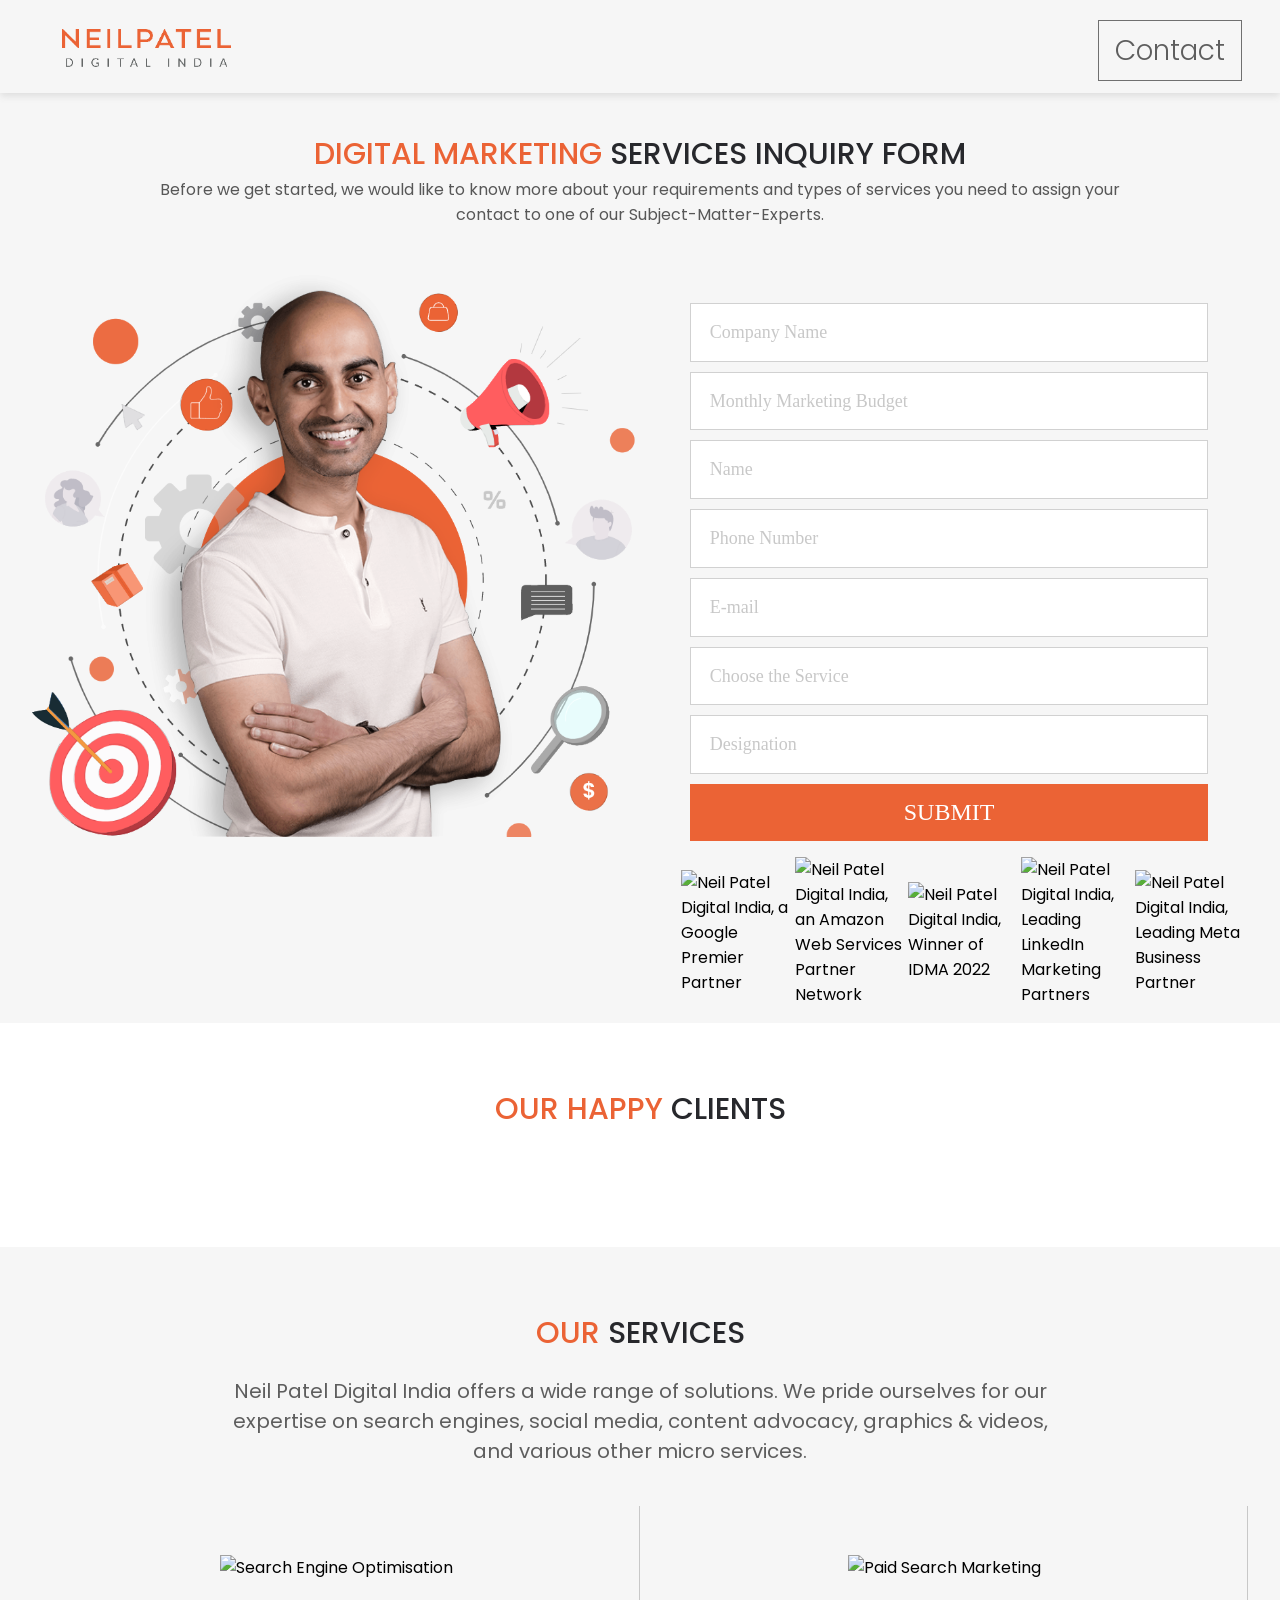
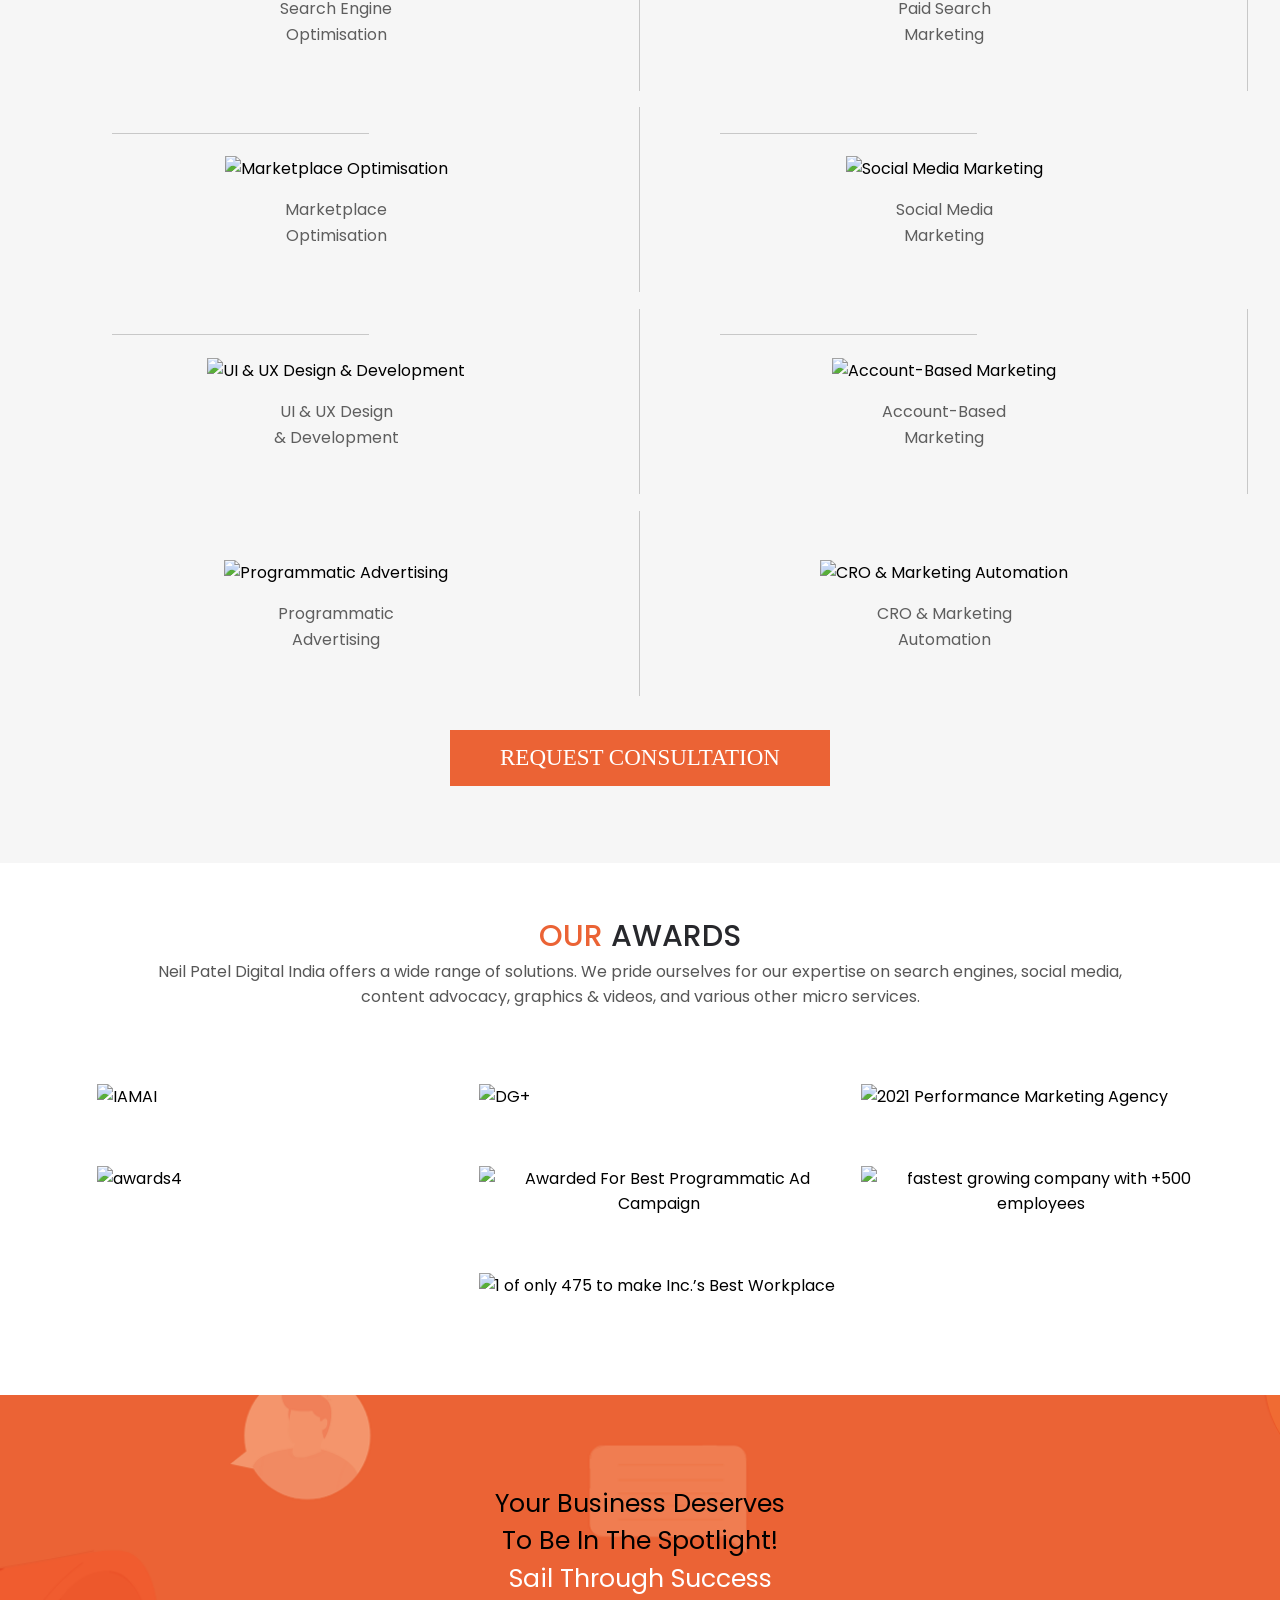
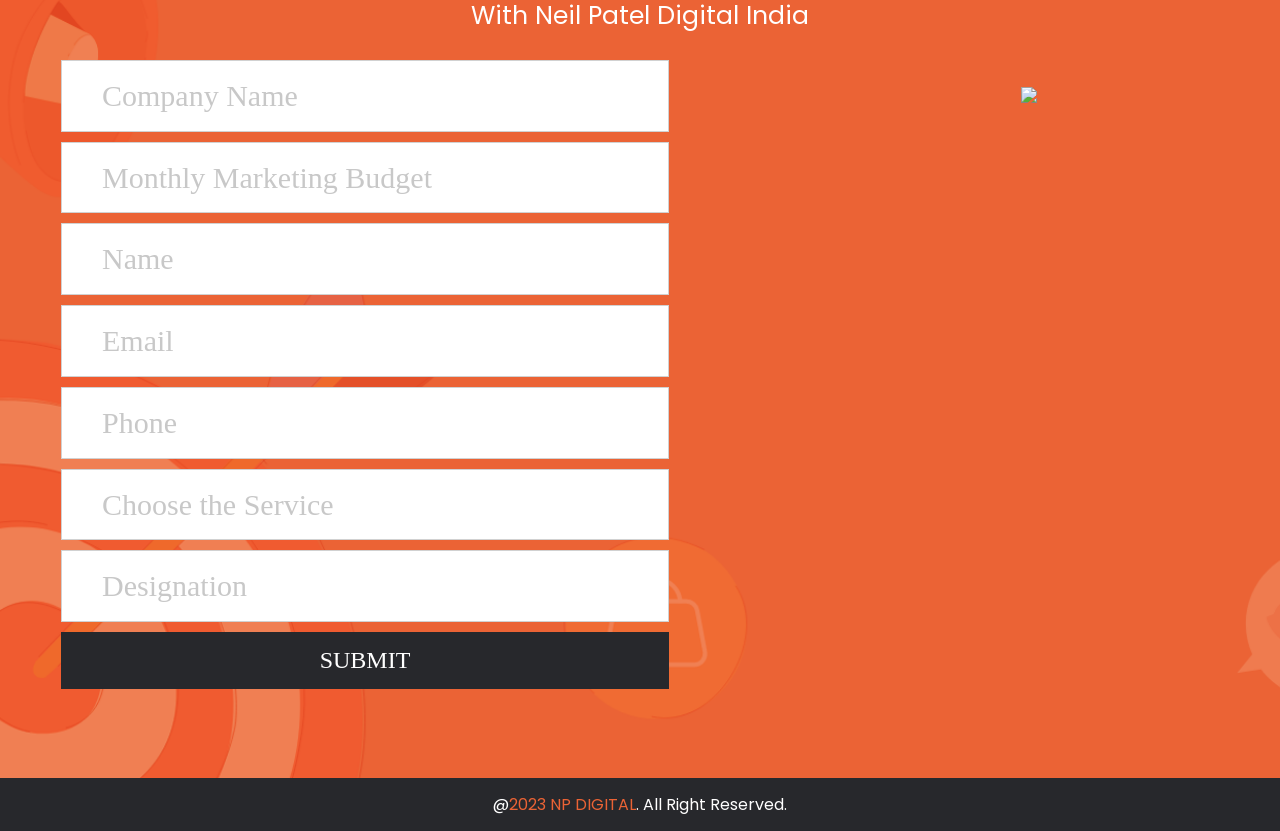
==== Index_1.html @ 19634514 "initial commit" ====
<!DOCTYPE html>
<html lang="en">

<head>
  <meta charset="UTF-8">
  <meta http-equiv="X-UA-Compatible" content="IE=edge">
  <meta name="viewport" content="width=device-width, initial-scale=1">
  <title>My Website</title>
  <link rel="preconnect" href="https://fonts.googleapis.com">
  <link rel="preconnect" href="https://fonts.gstatic.com" crossorigin>
  <link href="https://fonts.googleapis.com/css2?family=Poppins:wght@300;400;500&display=swap" rel="stylesheet">
  <link href="https://cdn.jsdelivr.net/gh/repalash/gilroy-free-webfont@fonts/Gilroy-Light.css" rel="stylesheet">
  <link rel="stylesheet" href="Style1.css">

</head>

<body>
  <main>
    <section class="header">
      <div class="sec_container">
        <div class="head-container">
          <div class="logo">
            <img src="Logo.jpg" alt="logo">
          </div>
          <div class="contact"><a href="#banner-1">Contact</a></div>
        </div>
      </div>
    </section>
    <section class="content">
      <div class="head">
        <h2 class="clients"><span style="color:#EB6335">DIGITAL MARKETING <span style="color:#27282C">SERVICES INQUIRY FORM</span></span></h2>
        <div class="smallcontent">
          <p id="form_fill" class="description">Before we get started, we would like to know more about your
            requirements and types of
            services you need to assign your contact to one of our Subject-Matter-Experts.</p>
        </div>
      </div>
    </section>

    <section class="form-sec">
      <div class="form-container">
        <div class="container">
          <div class="form-image-container">
            <img src="guy.png" class="guy" />
          </div>
          <div class="form-elements">
            <form id="banner-1" class="banner">
              <div class="form-input"><input id="company_name" class="company" type="text" placeholder="Company Name" />
              </div>
              <div class="form-input">
                <select class="placeholder" placeholder="Monthly Marketing Budget">
                  <option value="" selected="">Monthly Marketing Budget</option>
                  <option>Less Than Rs 2L</option>
                  <option>Rs 2L to Rs 5L</option>
                  <option>Rs 5L to Rs 25L</option>
                  <option> More than 25L</option>
                  <option>I am looking for Organic Services</option>
                </select>
              </div>
              <div class="form-input"><input id="name" type="text" placeholder="Name" /></div>
              <div class="form-input"><input id="number" type="text" placeholder="Phone Number" /></div>
              <div class="form-input"><input id="email" type="text" placeholder="E-mail" /></div>
              <div class="form-input"><select class="placeholder" placeholder="Choose the Service">
                  <option value="" selected="">Choose the Service</option>
                  <option> SEO &amp; Content </option>
                  <option>Paid Search </option>
                  <option>Marketplace Management</option>
                  <option>Social Media/Influencer Marketing</option>
                  <option>Account-Based Marketing </option>
                  <option> Programmatic Ads </option>
                  <option> CRO &amp; Marketing Automation</option>
                  <option>Website Design &amp; Development</option>
                  <option>Creatives &amp; Videos</option>
                  <option>Hyperlocal Marketing</option>
                  <option>  tal Marketing Services</option>
                </select>
              </div>
              <div class="form-input"><input id="designation" type="text" placeholder="Designation" /></div>
              <div class="submit"><input id="submit" type="submit" class="formsubmit"></div>
            </form>
            <div class="market-logo">
              <ul>
                <li>
                  <img src="https://in.npdigital.com/inquiry-form/images/MBTPARTNER.png"
                    alt="Neil Patel Digital India, a Google Premier Partner">
                </li>
                <li>
                  <img src="https://in.npdigital.com/inquiry-form/images/amazon.png"
                    alt=" Neil Patel Digital India, an Amazon Web Services Partner Network">
                </li>
                <li>
                  <img src="https://in.npdigital.com/inquiry-form/images/IDMA.png"
                    alt="Neil Patel Digital India, Winner of IDMA 2022">
                </li>
                <li>
                  <img
                    src="https://in.npdigital.com/inquiry-form/images/Marketing-Partners-logo-H-v03.04-600dpi.png.original-1024x341.png"
                    alt="Neil Patel Digital India, Leading LinkedIn Marketing Partners">
                </li>
                <li>
                  <img src="https://in.npdigital.com/inquiry-form/images/MBP_Badge_-_Light_backgrounds_1x.png"
                    alt="Neil Patel Digital India, Leading Meta Business Partner">
                </li>
              </ul>
            </div>
          </div>
        </div>
      </div>
      </div>
    </section>
    <section class="logo_slide">
      <div class="container_slide">
        <div class="slide_head">
          <h2 class="clients">
            <span style="color:#EB6335">OUR HAPPY</span>
            <span style="color:#27282C;">CLIENTS</span>
          </h2>
        </div>
        <div class="slider">

        </div>

      </div>
    </section>
    <section class="service">
      <div class="client">
        <div class="service_b">
          <h2 class="clients">
            <span style="color:#EB6335">OUR</span>
            <span style="color:#27282C;">SERVICES</span>
          </h2>
          <p class="service_para">
            Neil Patel Digital India offers a wide range of solutions. We pride ourselves for our expertise on search
            engines, social media, content advocacy, graphics &amp; videos, and various other micro services.
          </p>

          <div class="icon_grid">
            <div class="list_grid">
              <div class="icon_image">
                <img src="https://in.npdigital.com/inquiry-form/images/Website-Icons-02.png"
                  alt="Search Engine Optimisation">
              </div>
              <div class="icon_content">
                <p class="icon_ser">
                  Search Engine
                  <br>
                  Optimisation
                </p>
                <div class="line_show"></div>
                <div class="line_show_left"></div>
              </div>
            </div>


            <div class="list_grid">
              <div class="icon_image">
                <img src="https://in.npdigital.com/inquiry-form/images/Paid-Media.png" alt="Paid Search Marketing">
              </div>
              <div class="icon_content">
                <p class="icon_ser">
                  Paid Search
                  <br>
                  Marketing
                </p>
                <div class="line_show"></div>
                <div class="line_show_left"></div>
              </div>
            </div>

            <div class="list_grid">
              <div class="icon_image">
                <img src="https://in.npdigital.com/inquiry-form/images/Marketplace.png" alt="Marketplace Optimisation">
              </div>
              <div class="icon_content">
                <p class="icon_ser">
                  Marketplace
                  <br>
                  Optimisation
                </p>
                <div class="line_show"></div>
                <div class="line_show_left"></div>
              </div>
            </div>

            <div class="list_grid_last">
              <div class="icon_image">
                <img src="https://in.npdigital.com/inquiry-form/images/Social-Media.png" alt="Social Media Marketing">
              </div>
              <div class="icon_content">
                <p class="icon_ser">
                  Social Media
                  <br>
                  Marketing
                </p>
                <div class="line_show"></div>
                <div class="line_show_left"></div>
              </div>
            </div>

            <div class="list_grid_last_down">
              <div class="icon_image">
                <img src="https://in.npdigital.com/inquiry-form/images/ux.png"
                  alt="UI &amp; UX Design &amp; Development">
              </div>
              <div class="icon_content">
                <p class="icon_ser">
                  UI &amp; UX Design <br> &amp; Development
                </p>
                <div class="line_show"></div>

              </div>
            </div>

            <div class="list_grid_last_down">
              <div class="icon_image">
                <img src="https://in.npdigital.com/inquiry-form/images/target.png" alt="Account-Based Marketing">
              </div>
              <div class="icon_content">
                <p class="icon_ser">
                  Account-Based
                  <br>
                  Marketing
                </p>
                <div class="line_show"></div>

              </div>
            </div>

            <div class="list_grid_last_down">
              <div class="icon_image">
                <img src="https://in.npdigital.com/inquiry-form/images/marketing-automation.png"
                  alt="Programmatic Advertising">
              </div>
              <div class="icon_content">
                <p class="icon_ser">
                  Programmatic
                  <br>
                  Advertising
                </p>
                <div class="line_show"></div>

              </div>
            </div>

            <div class="list_grid_last_down">
              <div class="icon_image">
                <img src="https://in.npdigital.com/inquiry-form/images/5390532.png"
                  alt="CRO &amp; Marketing Automation">
              </div>
              <div class="icon_content">
                <p class="icon_ser">
                  CRO &amp; Marketing
                  <br>
                  Automation
                </p>
                <div class="line_show_down"></div>
              </div>
            </div>
          </div>
          <div class="service_consultation">
            <a href="#form_fill">REQUEST CONSULTATION</a>
          </div>

        </div>
      </div>
    </section>
    <section class="service_award">
      <div class="row">
        <div class="row_container">
          <div class="inner_award">
            <h2 class="clients">
              <span style="color:#EB6335">OUR <span style="color:#27282C">AWARDS</span></span>
            </h2>

            <div class="small_content_award">
              <p>
                Neil Patel Digital India offers a wide range of solutions. We pride ourselves for our expertise on
                search engines, social media, content advocacy, graphics &amp; videos, and various other micro services.
              </p>
            </div>
            <div class="small_content_award1" style="text-align: center;"></div>
            <div class="award_grid">
              <div class="small_grid">

                <div class="grid_list">
                  <div class="grid_icon">
                    <img src="https://in.npdigital.com/digital-marketing-services/assets/aw1.png" class="try"
                      alt=" IAMAI">
                    <figcaption>
                      <div class="grid_content">
                        <p>Best search marketing campaign by IAMAI for the year 2022</p>
                      </div>
                    </figcaption>
                  </div>
                </div>

                <div class="grid_list">
                  <div class="grid_icon">
                    <img src="https://in.npdigital.com/digital-marketing-services/assets/aw2.png" class="try"
                      alt=" DG+">
                    <figcaption>
                      <div class="grid_content">
                        <p>Use of search marketing/paid search by DG+ Awards for the year 2022</p>
                      </div>
                    </figcaption>
                  </div>
                </div>

                <div class="grid_list">
                  <div class="grid_icon">
                    <img src="https://in.npdigital.com/digital-marketing-services/assets/aw3.png" class="try"
                      alt="2021 Performance Marketing Agency">
                    <figcaption>
                      <div class="grid_content">
                        <p>2021 performance marketing agency of the year</p>
                      </div>
                    </figcaption>
                  </div>
                </div>

                <div class="grid_list">
                  <div class="grid_icon">
                    <img src="https://in.npdigital.com/digital-marketing-services/assets/aw4.png" class="try"
                      alt="awards4">
                    <figcaption>
                      <div class="grid_content">
                        <p>Landed in the top 10% for 2022, making the list for 2nd consecutive year</p>
                      </div>
                    </figcaption>
                  </div>
                </div>

                <div class="grid_list">
                  <div class="grid_icon">
                    <img src="https://in.npdigital.com/digital-marketing-services/assets/aw5.png" class="try"
                      alt="Awarded For Best Programmatic Ad Campaign ">
                    <figcaption>
                      <div class="grid_content">
                        <p>Awarded for best programmatic Ad campaign by E4M for the year 2022</p>
                      </div>
                    </figcaption>
                  </div>
                </div>

                <div class="grid_list">
                  <div class="grid_icon">
                    <img src="https://in.npdigital.com/digital-marketing-services/assets/aw6.png" class="try"
                      alt="fastest growing company with +500 employees">
                    <figcaption>
                      <div class="grid_content">
                        <p>2022: #1 fastest growing company with +500 employees,#2 with +200 employees.</p>
                      </div>
                    </figcaption>
                  </div>
                </div>

                <div class="grid_list">
                  <div class="grid_icon">
                    <img src="https://in.npdigital.com/digital-marketing-services/assets/aw7.png" class="try"
                      alt="1 of only 475 to make Inc.’s Best Workplace">
                    <figcaption>
                      <div class="grid_content">
                        <p>1 of only 475 to make Inc's best workplaces list for 2022</p>
                      </div>
                    </figcaption>
                  </div>
                </div>
              </div>
            </div>
          </div>
    </section>
    <section class="footer_form">
      <div class="client">
        <div class="make_container">
          <div class="make_content">
            <h3 class="make_text">
              <span style="color:#000;">Your Business Deserves<br>To Be In The Spotlight!<br></span>Sail Through
              Success<br>With Neil Patel Digital India
            </h3>
            <div class="footer_arrow">
              <img src="https://in.npdigital.com/inquiry-form/images/whitearrow.png">
            </div>
          </div>
          <div class="make_form">
            <form id="make" class="make_banner">
              <div class="field_group">
                <input type="text" id="company_name1" autocomplete="off" name="CompanyName"
                  onkeypress="return compmay1();" onpaste="return false;" placeholder="Company Name">
              </div>
              <div class="field_group">
                <select placeholder="Monthly Marketing Budget" class="Services placeholder-shown"
                  onchange="return Validatesel1()">
                  <option value="" selected="">Monthly Marketing Budget</option>
                  <option value="270">Less Than Rs 2L</option>
                  <option value="271">Rs 2L to Rs 5L</option>
                  <option value="272">Rs 5L to Rs 25L</option>
                  <option value="273"> More than 25L</option>
                  <option value="274">I am looking for Organic Services</option>
                </select>
              </div>
              <div class="field_group">
                <input type="text" id="firstname1" name="firstname1" autocomplete="off"
                  onkeypress="return Validate1(event);" onpaste="return false;" placeholder="Name">
              </div>
              <div class="field_group">
                <input type="email1" id="email1" name="email11" autocomplete="off" onkeyup="Validateemail11();"
                  onpaste="return false;" placeholder="Email">
              </div>
              <div class="field_group">
                <input type="text" id="phone11" name="phone1number1" autocomplete="off" maxlength="10"
                  onkeypress="return IsNumeric1();" onpaste="return false;" placeholder="Phone">
              </div>
              <div class="field_group">
                <select placeholder="Choose the Service" class="Services placeholder-shown"
                  onchange="return Validateser1()">
                  <option value="" selected="">Choose the Service</option>
                  <option value="275"> SEO &amp; Content </option>
                  <option value="276">Paid Search </option>
                  <option value="277">Marketplace Management</option>
                  <option value="278">Social Media/Influencer Marketing</option>
                  <option value="279">Account-Based Marketing </option>
                  <option value="280"> Programmatic Ads </option>
                  <option value="281"> CRO &amp; Marketing Automation</option>
                  <option value="282">Website Design &amp; Development</option>
                  <option value="283">Creatives &amp; Videos</option>
                  <option value="285">Hyperlocal Marketing</option>
                  <option value="284">Digital Marketing Services</option>
                </select>
              </div>
              <div class="field_group">
                <input type="text" id="designation1" autocomplete="off" onkeypress="return des1();"
                  onpaste="return false;" name="designation1" placeholder="Designation">
              </div>
              <div class="submit">
                <input type="Submit" id="submit" class="formsubmit" style="background-color: #27282c;">
              </div>
            </form>
          </div>
        </div>
      </div>
    </section>




    <section class="footer-section">
      <div class="client">
        <div class="copy-right">
          <p><span style="color:#fff;">@</span><span style="color:#EB6335">2023 NP DIGITAL</span><span
              style="color:#fff;">.</span> <span style="color:#fff;">All Right Reserved.</span></p>
        </div>
      </div>
    </section>
  </main>
</body>

</html>
---- Style1.css ----
body {
  font-family: "Poppins", sans-serif !important;
  margin: 0;
  background: #f6f6f6;
}

div {
  display: block;
}

.header {
  background: #f6f6f6;
  box-shadow: rgba(99, 99, 99, 0.2) 0px 2px 8px 0px;
  position: sticky;
  top: 0;
  z-index: 999;
}



.sec_container {
  width: 94%;
  margin: auto;
}



.head-container {
  display: flex;
  width: 100%;
  justify-content: space-between;
  padding-top: 29px;
  padding-bottom: 19px;
  align-items: center;
}

.logo {
  padding-left: 2%;
}

.logo img {
  max-width: 100%;
}

.contact a {
  border: 1px solid #707070;
  padding: 10px 16px;
  font-size: 28px;
  color: #5e5e5e;
  cursor: pointer;
  font-weight: 300;
  text-decoration: none;
}


section.content {
  text-align: center;
  padding-top: 39px;
}

.head {
  width: 90%;
  margin: auto;
}

.smallcontent {
  width: 60%;
  margin: auto;
}

p.description {
  color: #575757;
  font-size: 22px;
  margin: 0;
}

.form-sec {
  margin-top: 40px;
}

.form-container {
  width: 94%;
  margin: auto;
}

.container {
  justify-content: space-between;
  display: flex;
}

.form-image-container {
  width: 50%;
}

img.guy {
  width: 100%;
  position: relative;
  top: 8px;
}

.form-elements {
  width: 46.6%;
  padding-top: 3%;
}

form.banner {
  width: 91.5%;
  padding-left: 1.5%;
  clear: both; /*Doubt*/
}

.form-input input {
  font-family: "Gilroy";
  font-size: 30px;
  padding: 18px 40px;
  text-align: left;
  background-color: #fff;
  border: 1px solid #99999973;
  margin-bottom: 10px;
  width: 100%;
  width: -webkit-fill-available;
  width: fill-available; /*Doubt*/
  color: #000;
}

input {
  outline: none;
}

::placeholder {
  color: #c8c8c8;
  background-color: #fff;
}

.form-input select {
  font-family: "Gilroy";
  font-size: 30px;
  padding: 18px 40px;
  text-align: left;
  background-color: #fff;
  border: 1px solid #99999973;
  margin-bottom: 10px;
  width: 100%;
  width: -webkit-fill-available;
  width: fill-available;
  background: url(https://in.npdigital.com/inquiry-form/images/Group_1911.png)
    97% 30px/20px no-repeat;
  appearance: none;
}

select.placeholder {
  color: #c8c8c8 !important;
  background-color: #fff;
}

option {
  font-weight: normal;
  display: block;
  white-space-collapse: collapse;
  text-wrap: nowrap;
  min-height: 1.2em;
  padding: 0px 2px 1px;
}

.submit #submit {
  font-size: 24px;
  text-transform: uppercase;
  color: #fff;
  padding: 20px 10px;
  background: #eb6335;
  border: none;
  font-family: "Gilroy";
  width: 100%;
  width: -webkit-fill-available; /*Doubt*/
  width: fill-available;
  cursor: pointer;
}

.market-logo {
  display: flex;
}

.market-logo ul {
  display: flex;
  position: relative; /*Doubt*/
  padding-left: 0;
  align-items: center;
}

li {
  display: list-item;
  list-style-type: none;
  text-align: -webkit-match-parent; /*Doubt*/
}

.market-logo img {
  width: 100%;
  max-width: 200px; /*Doubt*/
  height: auto; /*Doubt*/
}

section.logo_slide {
  padding-top: 5%;
  padding-bottom: 9%;
  background-color: #fff;
}

.container_slide {
  width: 95%;
  margin: auto;
}

h2.clients {
  font-size: 59px;
  font-weight: 500;
  text-align: center;
  margin-top: 0;
  margin-bottom: 0;
}

section.service {
  background: #f6f6f6;
  padding-top: 5%;
  padding-bottom: 6%;
}

.client {
  width: 87%;
  margin: 0 auto;
}

.service_b {
}

p.service_para {
  text-align: center;
  color: #5e5e5e;
  font-size: 26px;
  margin: 0px;
  margin: 0px auto;
  width: 85%;
  padding-top: 1rem;
  padding-bottom: 2rem;
}

.icon_grid {
  display: flex;
  flex-wrap: wrap;
  width: 94%;
  margin: 0 auto;
  position: relative;
  justify-content: center;
  padding-top: 2%;
}

.list_grid {
  width: 25%;
  text-align: center;
  margin-bottom: 5%;
  margin-top: 1.5rem;
}

.icon_image {
  margin-bottom: 20px;
}

.icon_content {
  position: relative; /* edit */
}

p.icon_ser {
  color: #5e5e5e;
  font-size: 26px;
  line-height: 40px;
  font-weight: 400;
  text-transform: capitalize;
}

.line_show {
  position: absolute;
  width: 1px;
  height: 185px;
  background: #C8C8C8;
  top: -90px;
  right: 0;
}

.line_show_left {
  position: absolute;
  width: 1px;
  height: 257px;
  background: #c8c8c8;
  left: 13rem;
  top: 9px;
  transform: rotate(90deg);
}

.list_grid_last {
  width: 25%;
  text-align: center;
  margin-bottom: 5%;
  margin-top: 1.5rem;
}

.list_grid_last .line_show {
  display: none;
}

.list_grid_last_down {
  width: 25%;
  text-align: center;
  margin-bottom: 5%;
  margin-top: 1.5rem;
}

.line_show_down {
  display: none;
}

.service_consultation {
  text-align: center;
  position: relative;
}

.service_consultation a {
  background: #eb6335;
  color: #fff;
  display: inline-block;
  text-decoration: none;
  padding: 15px 50px;
  font-size: 23px;
  font-weight: 500 !important;
  font-family: "Gilroy";
}

section.service_award {
  padding: 4% 0;
  background-color: #fff;
}

.row {
  display: flex;
}

.row_container {
  width: 77%;
  margin: auto;
}

.small_content_award {
  width: 80%;
  text-align: center;
  margin: auto;
  margin-bottom: 5%;
}

.small_content_award p {
  color: #575757;
  font-size: 22px;
  margin: 0;
}

.small_content_award1 {
  width: 60%;
  text-align: center;
  margin: auto;
}

.award_grid {
  margin: auto;
  padding-left: 3%;
}

.small_content_award_list {
  width: 0%;
  margin: auto;
  text-align: center;
}

.small_grid {
  display: flex;
  flex-wrap: wrap;
  justify-content: center;
}

.grid_list {
  width: 25%;
  padding: 0%;
  position: relative;
  list-style: none;
  text-align: center;
}

.grid_icon {
  position: relative;
  float: left;
  overflow: hidden;
  max-height: 557px;
  margin: 0;
  text-align: center;
  cursor: pointer;
  margin-bottom: 35px;
}

.grid_icon img {
  width: 100%;
}

.grid_content {
  position: absolute;
  top: 0;
  bottom: 0;
  left: 0;
  right: 0;
  height: 97%;
  width: 100%;
  opacity: 0;
  transition: 0.5s ease;
  background-color: #eb6335;
}

.grid_content:hover {
  opacity: 1;
}

.grid_content p {
  color: #fff;
  font-size: 18px;
  font-weight: 300;
  width: 80%;
  margin: 0 auto;
  padding-top: 0 !important;
  position: absolute;
  top: 50%;
  left: 50%;
  -webkit-transform: translate(-50%, -50%);
  -ms-transform: translate(-50%, -50%);
  transform: translate(-50%, -50%);
  text-align: center;
}

section.footer_form {
  background: url(footer-bg.png);
  background-repeat: no-repeat;
  background-size: cover;
  padding: 7% 0;
}

.make_container {
  align-items: center;
  margin: auto;
  justify-content: space-evenly;
  display: flex;
  width: 87%;
}

.make_content {
  position: relative;
  left: 23px;
  width: 65%;
}

h3.make_text {
  font-size: 55px !important;
  font-weight: 400 !important;
  line-height: 63px !important;
  margin-top: 0;
  margin-bottom: 0;
  color: #ffffff;
}

.footer_arrow {
  text-align: center;
  padding-left: 64%;
  position: relative;
  top: 50px;
}

.footer_arrow img {
  width: 100px;
}

.make_form {
  width: 50% !important;
}

.make_banner {
  width: 100%;
  padding-left: 29px;
  clear: both;
}

.field_group input {
  text-align: inherit;
  width: 128%;
  padding: 18px 40px;
  margin-bottom: 10px;
  border: 1px solid #99999973;
  font-size: 30px;
  font-family: "Gilroy";
  color: #000;
  background-color: #fff;
  width: -webkit-fill-available !important;
  outline: none;
}

.field_group select {
  text-align: inherit;
  width: 100%;
  padding: 18px 40px;
  margin-bottom: 10px;
  border: 1px solid #99999973;
  font-size: 30px;
  font-family: "Gilroy";
  color: #000;
  width: -webkit-fill-available !important;
  background: url(https://in.npdigital.com/inquiry-form/images/Group_1911.png)
    97% 30px/20px no-repeat;
  appearance: none;
  background-color: #fff;
  outline: none;
}

select.placeholder-shown {
  color: #c8c8c8 !important;
}

section.footer-section {
  background: #27282c;
  padding: 14px;
  text-align: center;
}

.copy-right p {
  margin: 0;
}






@media screen and (min-width: 768px) and (max-width: 1279px) {

  .line_show {
    display: none;
  }
  .line_show_left {
    display: none;
  }

}

@media screen and (max-width: 1023px) {
section.footer_form {
    padding: 10% 0 !important;
}

}




@media screen and (min-width: 1661px) and (max-width: 1919px){
h2.clients {
  font-size: 50px;
}
}



@media screen and (min-width: 1400px) and (max-width: 1799px) {
  .sec_container {
    width: 90%;
    padding: 0;
  }

  .logo {
    padding-left: 0;
  }

  .logo img {
    width: 74%;
    max-width: 306px;
  }

  .contact {
    padding: 9px 12px;
    font-size: 20px;
    position: absolute;
    right: 42px;
  }

  h2.clients {
    font-size: 44px;
  }

  .smallcontent {
    width: 64%;
    margin: auto;
    margin-bottom: 50px;
  }

  p.description {
    font-size: 17px;
    margin: 0;
  }
}

@media screen and (min-width: 768px) and (max-width: 1290px) {

   .sec_container {
    width: 94%;
  }

  .logo {
    padding-left: 2%;
  }

  .logo img {
    width: 65%;
    max-width: 306px;
  }


  .head {
    width: 95%;
    margin: auto;
  }

  h2.clients {
    font-size: 30px;
  }

  .smallcontent {
    width: 83%;
    margin-bottom: 40px;
  }

  p.description {
    font-size: 16px;
    margin: 0;
  }

  .form-container {
    width: 95%;
  }

  .form-input input {
    font-size: 18px;
    padding: 18px 19px;
  }
  
  .form-input select {
    font-size: 18px;
    padding: 18px 19px;
  }

  .submit #submit {
    padding: 15px 10px;
  }

  p.service_para {
    font-size: 20px;
    width: 70%;
    padding-top: 20px;
  }

  .icon_grid {
    left: 0;
    width: 100%;    
  }
  .list_grid {
    width: 50% 
  }

  .list_grid_last {
    width: 50% 
  }

  .list_grid_last_down {
    width: 50% 
  }

  .icon_image {
    margin-bottom: 15px;
    margin-top: 0.5rem;
}

.icon_image img {
  width: 59px;
  height: 59px;
  object-fit: contain;
}

p.icon_ser {
  font-size: 16px;
  line-height: 26px;
}

.row_container {
  width: 100%;  
}

.small_content_award p {
  font-size: 16px;
}

  .grid_list {
    width: 29%;
    padding: 11px;
  }


.client {
    width: 95%;
}

.make_container {
  display: block;
  width: 100%;  
}

.make_content {
  left: 0;
  width: 100%;
  text-align: center;
}

h3.make_text {
  font-size: 25px !important;
  line-height: 1.5 !important;
  }


}

@media screen and (min-width: 426px) and (max-width: 768px) {
  .contact {
    position: absolute;
    right: 23px;
  }
}

@media screen and (max-width: 767px) {
  .header {
    padding: 4% 0;
  }

  .head-container {
    padding-top: 0;
    padding-bottom: 0;
  }

  .logo {
    padding-left: 0%;
  }

  .logo img {
    max-width: 65%;
  }

  .contact {
    font-size: 17px;
    position: absolute;
    right: 12px;
    padding: 6px 16px;
  }

  section.content {
    text-align: center;
    padding-top: 10px;
  }

  .head {
    width: 95%;
    margin: auto;
  }

  h2.clients {
    font-size: 24px;
  }

  .smallcontent {
    width: 84%;
  }

  p.description {
    font-size: 15px;
    margin: 0;
  }

  .form-container {
    margin-top: 0px;
  }

  .form-image-container {
    width: 100%;
  }

  .form-image-container {
    position: relative;
    top: 8px;
  }
}
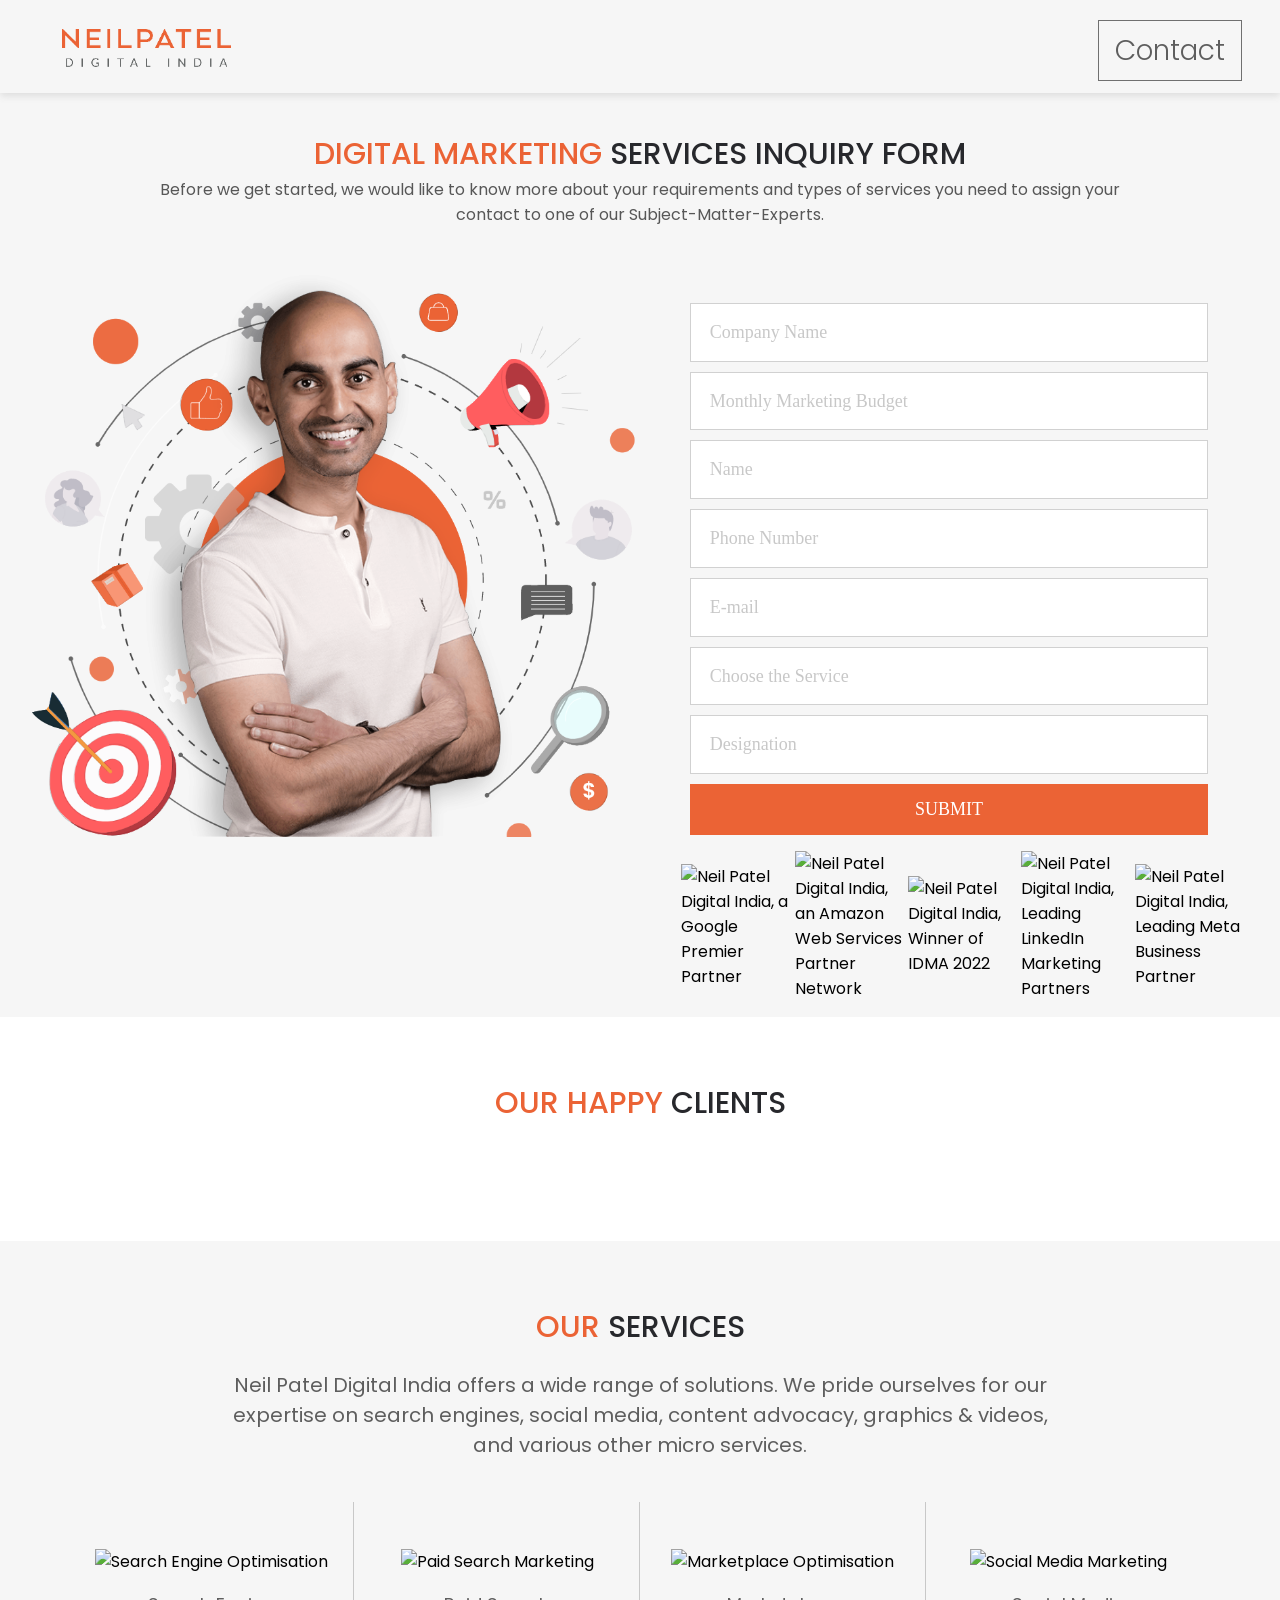
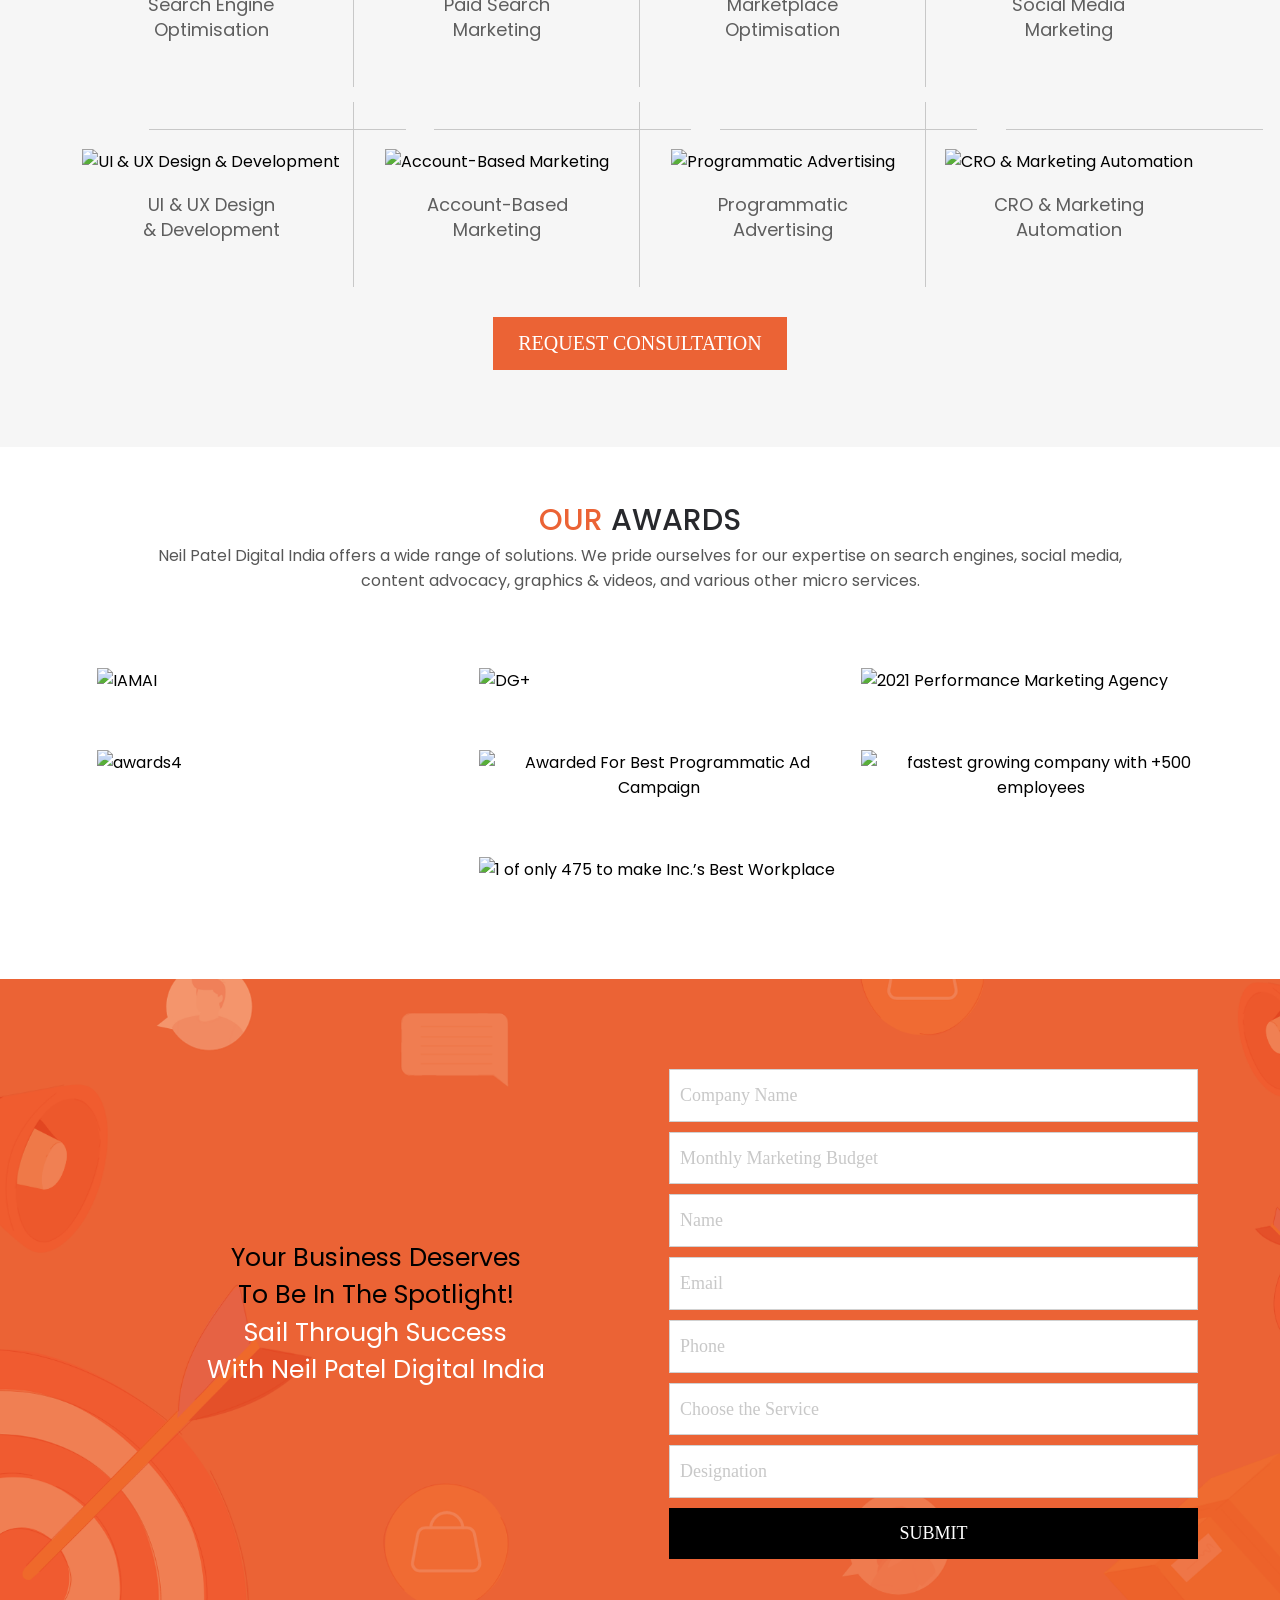
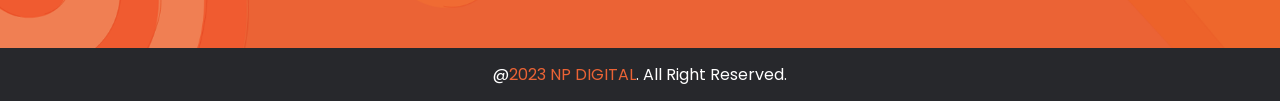
==== commit cce3741e: "commit mobile" ====
--- a/Index_1.html
+++ b/Index_1.html
@@ -28,7 +28,8 @@
     </section>
     <section class="content">
       <div class="head">
-        <h2 class="clients"><span style="color:#EB6335">DIGITAL MARKETING <span style="color:#27282C">SERVICES INQUIRY FORM</span></span></h2>
+        <h2 id="top_client" class="clients"><span style="color:#EB6335">DIGITAL MARKETING <span style="color:#27282C">SERVICES INQUIRY
+              FORM</span></span></h2>
         <div class="smallcontent">
           <p id="form_fill" class="description">Before we get started, we would like to know more about your
             requirements and types of
@@ -72,7 +73,7 @@
                   <option>Website Design &amp; Development</option>
                   <option>Creatives &amp; Videos</option>
                   <option>Hyperlocal Marketing</option>
-                  <option>  tal Marketing Services</option>
+                  <option> tal Marketing Services</option>
                 </select>
               </div>
               <div class="form-input"><input id="designation" type="text" placeholder="Designation" /></div>
@@ -125,7 +126,7 @@
     <section class="service">
       <div class="client">
         <div class="service_b">
-          <h2 class="clients">
+          <h2 id="service_client" class="clients">
             <span style="color:#EB6335">OUR</span>
             <span style="color:#27282C;">SERVICES</span>
           </h2>
@@ -207,7 +208,7 @@
                   UI &amp; UX Design <br> &amp; Development
                 </p>
                 <div class="line_show"></div>
-
+                <div class="line_show_left_mob"></div>
               </div>
             </div>
 
@@ -221,7 +222,8 @@
                   <br>
                   Marketing
                 </p>
-                <div class="line_show"></div>
+                <div class="line_show nob"></div>
+                <div class="line_show_left_mob"></div>
 
               </div>
             </div>
@@ -432,7 +434,7 @@
                   onpaste="return false;" name="designation1" placeholder="Designation">
               </div>
               <div class="submit">
-                <input type="Submit" id="submit" class="formsubmit" style="background-color: #27282c;">
+                <input type="Submit" id="submit" class="formsubmit" style="background-color: #000">
               </div>
             </form>
           </div>
--- a/Style1.css
+++ b/Style1.css
@@ -16,14 +16,10 @@
   z-index: 999;
 }
 
-
-
 .sec_container {
   width: 94%;
   margin: auto;
 }
-
-
 
 .head-container {
   display: flex;
@@ -51,7 +47,6 @@
   font-weight: 300;
   text-decoration: none;
 }
-
 
 section.content {
   text-align: center;
@@ -156,6 +151,7 @@
 option {
   font-weight: normal;
   display: block;
+  color: #152c5b;
   white-space-collapse: collapse;
   text-wrap: nowrap;
   min-height: 1.2em;
@@ -280,7 +276,7 @@
   position: absolute;
   width: 1px;
   height: 185px;
-  background: #C8C8C8;
+  background: #c8c8c8;
   top: -90px;
   right: 0;
 }
@@ -293,6 +289,17 @@
   left: 13rem;
   top: 9px;
   transform: rotate(90deg);
+}
+
+.line_show_left_mob {
+  position: absolute;
+  width: 1px;
+  height: 257px;
+  background: #c8c8c8;
+  left: 13rem;
+  top: 9px;
+  transform: rotate(90deg);
+  display: none;
 }
 
 .list_grid_last {
@@ -419,7 +426,7 @@
   background-color: #eb6335;
 }
 
-.grid_content:hover {
+.grid_content: {
   opacity: 1;
 }
 
@@ -535,39 +542,131 @@
   margin: 0;
 }
 
-
-
-
-
-
 @media screen and (min-width: 768px) and (max-width: 1279px) {
-
   .line_show {
     display: none;
   }
   .line_show_left {
     display: none;
   }
+  .row_container {
+    width: 95% !important;
+  }
+
+  .footer_arrow {
+    display: none;
+  }
+
+  .field_group input {
+    width: -webkit-fill-available !important;
+    padding: 15px 10px !important;
+    font-size: 18px !important;
+  }  
+
+  .field_group select {
+    width: -webkit-fill-available !important;
+    padding: 15px 10px !important;
+    font-size: 18px !important;
+  }
+  
+  .submit #submit {
+    width: -webkit-fill-available !important;
+    padding: 15px 10px !important;
+    font-size: 18px !important;
+  }
 
 }
 
 @media screen and (max-width: 1023px) {
-section.footer_form {
-    padding: 10% 0 !important;
-}
-
-}
-
-
-
-
-@media screen and (min-width: 1661px) and (max-width: 1919px){
-h2.clients {
-  font-size: 50px;
-}
-}
-
-
+  section.footer_form {
+    
+    
+    
+    
+            padding: 10% 0 !important;
+  }
+
+  .submit #submit {
+    padding: 15px 10px !important;
+  }
+
+  .icon_grid {
+    left: 0 !important;
+    width: 100% !important;
+}
+
+.list_grid {
+  width: 50%;
+
+}
+.list_grid_last {
+  width: 50%;
+
+}
+.list_grid_last_down {
+  width: 50%;
+
+}
+.icon_image {
+  margin-bottom: 15px !important;
+  margin-top: 0.5rem;
+}
+
+.icon_image img {
+  width: 59px;
+  height: 59px;
+  object-fit: contain;
+}
+
+p.icon_ser {
+  font-size: 16px !important;
+  line-height: 26px !important;
+}
+
+.line_show_left_mob {
+  display: block;
+}
+
+.row_container {
+  width: 95% !important;
+}
+
+.make_container {
+  display: block !important;
+  width: 100%;
+
+}
+
+.make_content {
+  left: 0px !important;
+  width: 100% !important;
+}
+
+h3.make_text {
+  font-size: 25px !important;
+  line-height: 1.5 !important;
+  text-align: center;
+}
+
+.make_form {
+  width: 100% !important;
+}
+
+.make_banner {
+ padding-top: 7%;
+}
+
+}
+
+
+
+
+
+@media screen and (min-width: 1661px) and (max-width: 1919px) {
+  h2.clients {
+    font-size: 50px;
+  }
+}
 
 @media screen and (min-width: 1400px) and (max-width: 1799px) {
   .sec_container {
@@ -584,7 +683,7 @@
     max-width: 306px;
   }
 
-  .contact {
+  .contact a {
     padding: 9px 12px;
     font-size: 20px;
     position: absolute;
@@ -607,9 +706,70 @@
   }
 }
 
+@media screen and (min-width: 1024px) and (max-width: 1290px) {
+  .icon_image img {
+    width: 70px !important;
+    height: 70px !important;
+  }
+
+  p.icon_ser {
+    font-size: 18px !important;
+    line-height: 25px !important;
+  }
+
+  .service_consultation a {
+    padding: 15px 25px !important;
+    font-size: 20px !important;
+  }
+  .list_grid {
+    width: 25% !important;
+  }
+
+  .list_grid_last_down {
+    width: 25% !important;
+  }
+
+  .list_grid_last {
+    width: 25% !important;
+  }
+
+  .icon_grid {
+    width: 94% !important;
+  }
+
+  .make_container {
+    display: flex !important;
+    width: 87% !important;
+  }
+
+  h3.make_text {
+    font-size: 24px !important;
+    line-height: 35px !important;
+  }
+
+  .make_form {
+    width: 50% !important;
+  }
+
+  .make_content {
+    left: 0 !important;
+    width: 65%;
+  }
+
+  .make_banner {
+    padding-left: 29px !important;
+    padding-top: 0 !important;
+  }
+
+  .field_group input {
+    text-align: inherit;
+    width: 128%;
+    padding: 18px 40px;
+  }
+}
+
 @media screen and (min-width: 768px) and (max-width: 1290px) {
-
-   .sec_container {
+  .sec_container {
     width: 94%;
   }
 
@@ -622,7 +782,6 @@
     max-width: 306px;
   }
 
-
   .head {
     width: 95%;
     margin: auto;
@@ -650,14 +809,10 @@
     font-size: 18px;
     padding: 18px 19px;
   }
-  
+
   .form-input select {
     font-size: 18px;
     padding: 18px 19px;
-  }
-
-  .submit #submit {
-    padding: 15px 10px;
   }
 
   p.service_para {
@@ -668,82 +823,121 @@
 
   .icon_grid {
     left: 0;
-    width: 100%;    
+    width: 100%;
   }
   .list_grid {
-    width: 50% 
+    width: 50%;
   }
 
   .list_grid_last {
-    width: 50% 
+    width: 50%;
   }
 
   .list_grid_last_down {
-    width: 50% 
+    width: 50%;
   }
 
   .icon_image {
     margin-bottom: 15px;
     margin-top: 0.5rem;
-}
-
-.icon_image img {
-  width: 59px;
-  height: 59px;
-  object-fit: contain;
-}
-
-p.icon_ser {
-  font-size: 16px;
-  line-height: 26px;
-}
-
-.row_container {
-  width: 100%;  
-}
-
-.small_content_award p {
-  font-size: 16px;
-}
+  }
+
+  .icon_image img {
+    width: 59px;
+    height: 59px;
+    object-fit: contain;
+  }
+
+  p.icon_ser {
+    font-size: 16px;
+    line-height: 26px;
+  }
+
+  .row_container {
+    width: 100%;
+  }
+
+  .small_content_award p {
+    font-size: 16px;
+  }
 
   .grid_list {
     width: 29%;
     padding: 11px;
   }
 
-
-.client {
+  .client {
     width: 95%;
-}
-
-.make_container {
-  display: block;
-  width: 100%;  
-}
-
-.make_content {
-  left: 0;
-  width: 100%;
-  text-align: center;
-}
-
-h3.make_text {
-  font-size: 25px !important;
-  line-height: 1.5 !important;
-  }
-
-
-}
-
-@media screen and (min-width: 426px) and (max-width: 768px) {
-  .contact {
-    position: absolute;
-    right: 23px;
+  }
+
+  .make_container {
+    display: block;
+    width: 100%;
+  }
+
+  h3.make_text {
+    font-size: 25px !important;
+    line-height: 1.5 !important;
+    text-align: center;
+  }
+
+  .make_form {
+    width: 100% !important;
+  }
+
+  .make_content {
+    left: 0 !important;
+    width: 100%;
+  }
+
+  .field_group input {
+    text-align: inherit;
+    width: fill available;
+    padding: 15px 10px;
+    font-size: 18px;
+  }
+
+  .field_group select {
+    text-align: inherit;
+    font-size: 18px;
+    width: fill available;
+    padding: 15px 10px;
+  }
+
+  .make_banner {
+    width: 100%;
+    padding-left: 0;
+    padding-top: 6%;
+    clear: both;
+  }
+
+  .submit #submit {
+    font-size: 18px;
+    padding: 15px 10px;
+  }
+
+  .footer_arrow img {
+    display: none;
+  }
+}
+
+@media screen and (min-width: 425px) and (max-width: 768px) {
+  .contact a {
+    font-size: 17px;
+    padding: 6px 16px;
   }
 }
 
 @media screen and (max-width: 767px) {
+  .form-sec {
+    margin-top: 0px;
+  }
+
   .header {
+    box-shadow: rgba(99, 99, 99, 0.2) 0px 2px 8px 0px;
+    position: sticky;
+    top: 0;
+    z-index: 999;
     padding: 4% 0;
   }
 
@@ -760,10 +954,8 @@
     max-width: 65%;
   }
 
-  .contact {
+  .contact a {
     font-size: 17px;
-    position: absolute;
-    right: 12px;
     padding: 6px 16px;
   }
 
@@ -777,8 +969,27 @@
     margin: auto;
   }
 
+  section.service {
+    padding: 15% 0;
+  }
+
+  .client {
+    width: 95% !important;
+  }
+
   h2.clients {
     font-size: 24px;
+  }
+
+  h2#service_client {
+    font-size: 24px;
+    margin-bottom: 21px !important;
+  }
+
+  p.service_para {
+    font-size: 18px;
+    width: 100%;
+    padding-bottom: 3rem;
   }
 
   .smallcontent {
@@ -790,20 +1001,151 @@
     margin: 0;
   }
 
-  .form-container {
-    margin-top: 0px;
-  }
-
+  .container {
+    display: block !important;
+  }
   .form-image-container {
     width: 100%;
   }
 
   .form-image-container {
     position: relative;
-    top: 8px;
-  }
-}
-
-
-
-
+  }
+
+  .form-elements {
+    width: 100%;
+    padding-top: 3%;
+  }
+
+  .form-input input {
+    font-size: 18px;
+  }
+
+  .form-input select {
+    font-size: 18px;
+  }
+
+  form.banner {
+    width: 95%;
+    padding-left: 0;
+    margin: auto;
+  }
+
+  .line_show {
+    width: 1px !important;
+    height: 140px !important;
+    right: 6% !important;
+    left: revert !important;
+    top: -100px !important;
+}
+
+.line_show_left {
+  top: 35px !important;
+  height: 120px !important;
+  left: 85px !important;
+}
+
+.list_grid:nth-child(even) .line_show {
+  display: none !important;
+}
+
+.list_grid {
+  text-align: left !important;
+  margin-top: 1rem !important;
+}
+.list_grid_last {
+  text-align: left !important;
+  margin-top: 1rem !important;
+}
+.list_grid_last_down {
+  text-align: left !important;
+  margin-top: 1rem !important;
+}
+
+.line_show_left_mob {
+    top: 35px !important;
+    height: 120px !important;
+    left: 85px !important;
+}
+
+.line_show.nob {
+  display: none !important;
+}
+
+.service_consultation a {
+  font-size: 15px;
+  padding: 18px 24px !important;
+}
+
+.small_content_award p {
+  font-size: 15px;
+}
+
+.row_container {
+  width: 95% !important;
+}
+
+.grid_content {
+  width: 95% !important;
+}
+
+.grid_list {
+  width: 50% !important;
+}
+
+.award_grid {
+  padding-left: 0%;
+  width: 98%;
+}
+
+.grid_icon {
+ width: 100%;
+}
+
+.grid_icon img {
+  width: 92%;
+}
+
+h3.make_text {
+  font-size: 16px !important;
+  margin-bottom: 5%;
+}
+
+.footer_arrow {
+  display: none;
+}
+
+.make_banner {
+  width: 95% !important;
+  padding-left: 0 !important;
+  margin: auto !important;
+ }
+
+ .field_group input {
+  width: -webkit-fill-available !important;
+  padding: 15px 10px !important;
+  font-size: 18px !important;
+}
+
+.field_group select {
+  width: -webkit-fill-available !important;
+  padding: 15px 10px !important;
+  font-size: 18px !important;
+}
+
+.submit #submit {
+  width: -webkit-fill-available !important;
+  padding: 15px 10px !important;
+  font-size: 18px !important;
+}
+
+@media screen and (min-width: 321px) and (max-width: 767px) {
+.icon_image {
+    padding-left: 2rem;
+    padding-top: 23px;
+}
+
+.icon_content {
+  padding-left: 2rem;
+}
+}
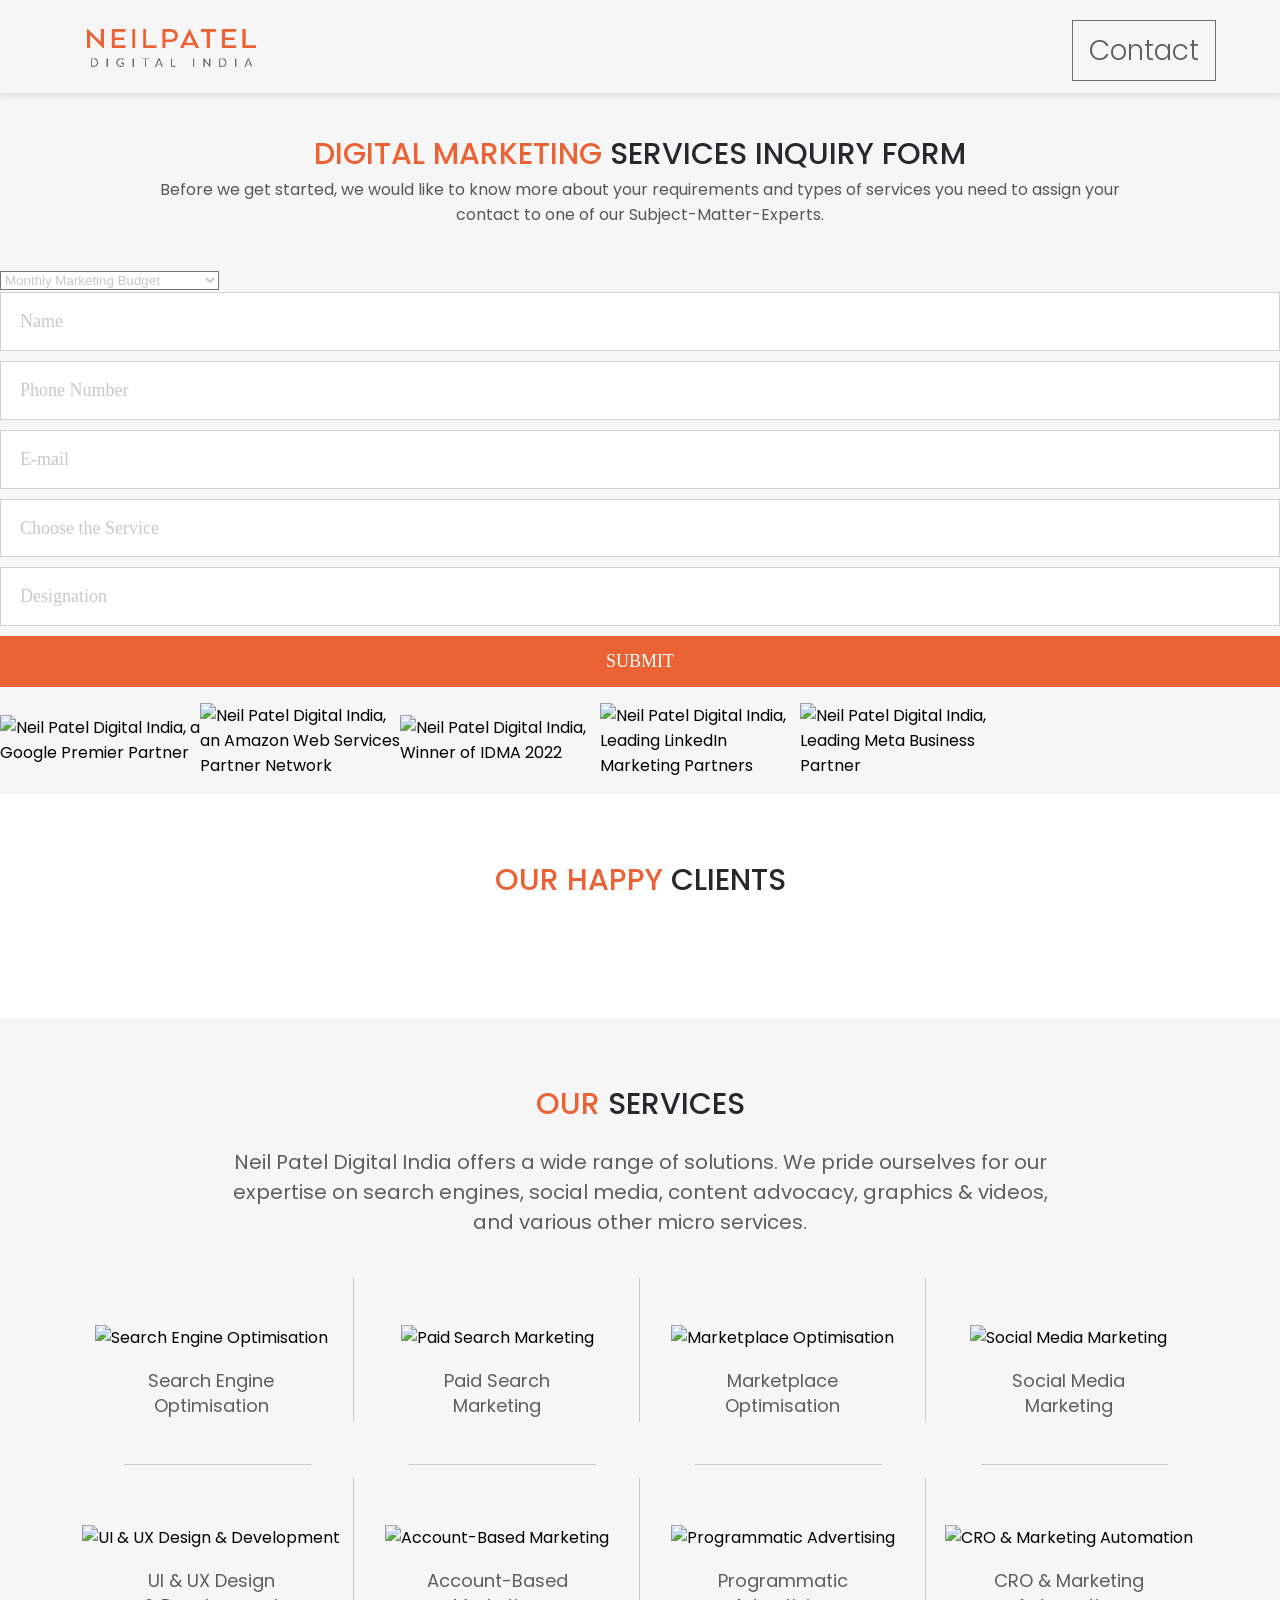
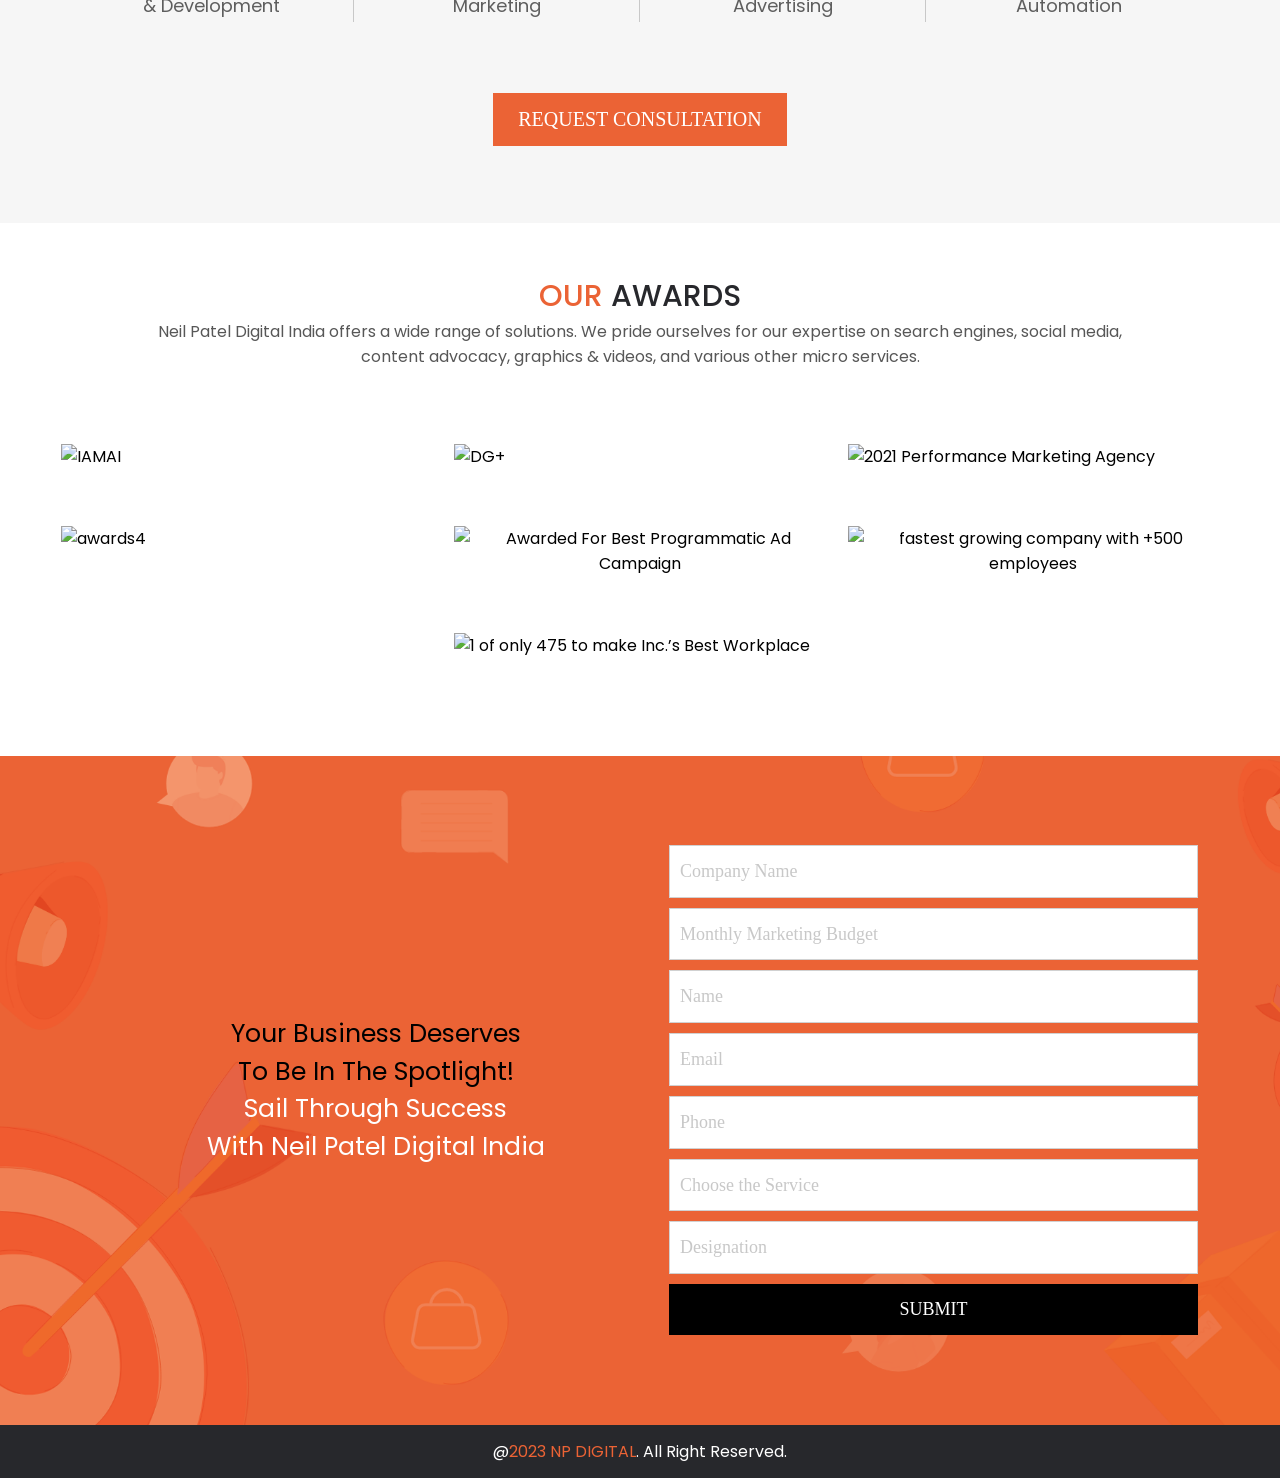
==== commit a5cd3d1f: "bad html changes" ====
--- a/Index_1.html
+++ b/Index_1.html
@@ -37,18 +37,6 @@
         </div>
       </div>
     </section>
-
-    <section class="form-sec">
-      <div class="form-container">
-        <div class="container">
-          <div class="form-image-container">
-            <img src="guy.png" class="guy" />
-          </div>
-          <div class="form-elements">
-            <form id="banner-1" class="banner">
-              <div class="form-input"><input id="company_name" class="company" type="text" placeholder="Company Name" />
-              </div>
-              <div class="form-input">
                 <select class="placeholder" placeholder="Monthly Marketing Budget">
                   <option value="" selected="">Monthly Marketing Budget</option>
                   <option>Less Than Rs 2L</option>
--- a/Style1.css
+++ b/Style1.css
@@ -101,7 +101,8 @@
 form.banner {
   width: 91.5%;
   padding-left: 1.5%;
-  clear: both; /*Doubt*/
+  clear: both;
+  /*Doubt*/
 }
 
 .form-input input {
@@ -114,7 +115,8 @@
   margin-bottom: 10px;
   width: 100%;
   width: -webkit-fill-available;
-  width: fill-available; /*Doubt*/
+  width: fill-available;
+  /*Doubt*/
   color: #000;
 }
 
@@ -167,7 +169,8 @@
   border: none;
   font-family: "Gilroy";
   width: 100%;
-  width: -webkit-fill-available; /*Doubt*/
+  width: -webkit-fill-available;
+  /*Doubt*/
   width: fill-available;
   cursor: pointer;
 }
@@ -178,7 +181,8 @@
 
 .market-logo ul {
   display: flex;
-  position: relative; /*Doubt*/
+  position: relative;
+  /*Doubt*/
   padding-left: 0;
   align-items: center;
 }
@@ -186,13 +190,16 @@
 li {
   display: list-item;
   list-style-type: none;
-  text-align: -webkit-match-parent; /*Doubt*/
+  text-align: -webkit-match-parent;
+  /*Doubt*/
 }
 
 .market-logo img {
   width: 100%;
-  max-width: 200px; /*Doubt*/
-  height: auto; /*Doubt*/
+  max-width: 200px;
+  /*Doubt*/
+  height: auto;
+  /*Doubt*/
 }
 
 section.logo_slide {
@@ -225,8 +232,6 @@
   margin: 0 auto;
 }
 
-.service_b {
-}
 
 p.service_para {
   text-align: center;
@@ -261,7 +266,8 @@
 }
 
 .icon_content {
-  position: relative; /* edit */
+  position: relative;
+  /* edit */
 }
 
 p.icon_ser {
@@ -426,7 +432,7 @@
   background-color: #eb6335;
 }
 
-.grid_content: {
+.grid_content:hover {
   opacity: 1;
 }
 
@@ -546,9 +552,11 @@
   .line_show {
     display: none;
   }
+
   .line_show_left {
     display: none;
   }
+
   .row_container {
     width: 95% !important;
   }
@@ -561,29 +569,24 @@
     width: -webkit-fill-available !important;
     padding: 15px 10px !important;
     font-size: 18px !important;
-  }  
+  }
 
   .field_group select {
     width: -webkit-fill-available !important;
     padding: 15px 10px !important;
     font-size: 18px !important;
   }
-  
+
   .submit #submit {
     width: -webkit-fill-available !important;
     padding: 15px 10px !important;
     font-size: 18px !important;
   }
-
 }
 
 @media screen and (max-width: 1023px) {
   section.footer_form {
-    
-    
-    
-    
-            padding: 10% 0 !important;
+    padding: 10% 0 !important;
   }
 
   .submit #submit {
@@ -593,74 +596,68 @@
   .icon_grid {
     left: 0 !important;
     width: 100% !important;
-}
-
-.list_grid {
-  width: 50%;
-
-}
-.list_grid_last {
-  width: 50%;
-
-}
-.list_grid_last_down {
-  width: 50%;
-
-}
-.icon_image {
-  margin-bottom: 15px !important;
-  margin-top: 0.5rem;
-}
-
-.icon_image img {
-  width: 59px;
-  height: 59px;
-  object-fit: contain;
-}
-
-p.icon_ser {
-  font-size: 16px !important;
-  line-height: 26px !important;
-}
-
-.line_show_left_mob {
-  display: block;
-}
-
-.row_container {
-  width: 95% !important;
-}
-
-.make_container {
-  display: block !important;
-  width: 100%;
-
-}
-
-.make_content {
-  left: 0px !important;
-  width: 100% !important;
-}
-
-h3.make_text {
-  font-size: 25px !important;
-  line-height: 1.5 !important;
-  text-align: center;
-}
-
-.make_form {
-  width: 100% !important;
-}
-
-.make_banner {
- padding-top: 7%;
-}
-
-}
-
-
-
-
+  }
+
+  .list_grid {
+    width: 50%;
+  }
+
+  .list_grid_last {
+    width: 50%;
+  }
+
+  .list_grid_last_down {
+    width: 50%;
+  }
+
+  .icon_image {
+    margin-bottom: 15px !important;
+    margin-top: 0.5rem;
+  }
+
+  .icon_image img {
+    width: 59px;
+    height: 59px;
+    object-fit: contain;
+  }
+
+  p.icon_ser {
+    font-size: 16px !important;
+    line-height: 26px !important;
+  }
+
+  .line_show_left_mob {
+    display: block;
+  }
+
+  .row_container {
+    width: 95% !important;
+  }
+
+  .make_container {
+    display: block !important;
+    width: 100%;
+  }
+
+  .make_content {
+    left: 0px !important;
+    width: 100% !important;
+  }
+
+  h3.make_text {
+    font-size: 25px !important;
+    line-height: 1.5 !important;
+    text-align: center;
+  }
+
+  .make_form {
+    width: 100% !important;
+  }
+
+  .make_banner {
+    padding-top: 7%;
+  }
+}
 
 @media screen and (min-width: 1661px) and (max-width: 1919px) {
   h2.clients {
@@ -721,6 +718,7 @@
     padding: 15px 25px !important;
     font-size: 20px !important;
   }
+
   .list_grid {
     width: 25% !important;
   }
@@ -766,6 +764,14 @@
     width: 128%;
     padding: 18px 40px;
   }
+
+  .row_container {
+    width: 100% !important;
+
+    .award_grid {
+      padding-left: 0%;
+    }
+  }
 }
 
 @media screen and (min-width: 768px) and (max-width: 1290px) {
@@ -825,6 +831,7 @@
     left: 0;
     width: 100%;
   }
+
   .list_grid {
     width: 50%;
   }
@@ -917,6 +924,10 @@
   }
 
   .footer_arrow img {
+    display: none;
+  }
+
+  .line_show_left_mob {
     display: none;
   }
 }
@@ -1004,6 +1015,7 @@
   .container {
     display: block !important;
   }
+
   .form-image-container {
     width: 100%;
   }
@@ -1037,115 +1049,135 @@
     right: 6% !important;
     left: revert !important;
     top: -100px !important;
-}
-
-.line_show_left {
-  top: 35px !important;
-  height: 120px !important;
-  left: 85px !important;
-}
-
-.list_grid:nth-child(even) .line_show {
-  display: none !important;
-}
-
-.list_grid {
-  text-align: left !important;
-  margin-top: 1rem !important;
-}
-.list_grid_last {
-  text-align: left !important;
-  margin-top: 1rem !important;
-}
-.list_grid_last_down {
-  text-align: left !important;
-  margin-top: 1rem !important;
-}
-
-.line_show_left_mob {
+  }
+
+  .line_show_left {
     top: 35px !important;
     height: 120px !important;
     left: 85px !important;
-}
-
-.line_show.nob {
-  display: none !important;
-}
-
-.service_consultation a {
-  font-size: 15px;
-  padding: 18px 24px !important;
-}
-
-.small_content_award p {
-  font-size: 15px;
-}
-
-.row_container {
-  width: 95% !important;
-}
-
-.grid_content {
-  width: 95% !important;
-}
-
-.grid_list {
-  width: 50% !important;
-}
-
-.award_grid {
-  padding-left: 0%;
-  width: 98%;
-}
-
-.grid_icon {
- width: 100%;
-}
-
-.grid_icon img {
-  width: 92%;
-}
-
-h3.make_text {
-  font-size: 16px !important;
-  margin-bottom: 5%;
-}
-
-.footer_arrow {
-  display: none;
-}
-
-.make_banner {
-  width: 95% !important;
-  padding-left: 0 !important;
-  margin: auto !important;
- }
-
- .field_group input {
-  width: -webkit-fill-available !important;
-  padding: 15px 10px !important;
-  font-size: 18px !important;
-}
-
-.field_group select {
-  width: -webkit-fill-available !important;
-  padding: 15px 10px !important;
-  font-size: 18px !important;
-}
-
-.submit #submit {
-  width: -webkit-fill-available !important;
-  padding: 15px 10px !important;
-  font-size: 18px !important;
+  }
+
+  .list_grid:nth-child(even) .line_show {
+    display: none !important;
+  }
+
+  .list_grid {
+    text-align: left !important;
+    margin-top: 1rem !important;
+  }
+
+  .list_grid_last {
+    text-align: left !important;
+    margin-top: 1rem !important;
+  }
+
+  .list_grid_last_down {
+    text-align: left !important;
+    margin-top: 1rem !important;
+  }
+
+  .line_show_left_mob {
+    top: 35px !important;
+    height: 120px !important;
+    left: 85px !important;
+  }
+
+  .line_show.nob {
+    display: none !important;
+  }
+
+  .service_consultation a {
+    font-size: 15px;
+    padding: 18px 24px !important;
+  }
+
+  .small_content_award p {
+    font-size: 15px;
+  }
+
+  .row_container {
+    width: 95% !important;
+  }
+
+  .grid_content {
+    width: 95% !important;
+  }
+
+  .grid_list {
+    width: 50% !important;
+  }
+
+  .award_grid {
+    padding-left: 0%;
+    width: 98%;
+  }
+
+  .grid_icon {
+    width: 100%;
+  }
+
+  .grid_icon img {
+    width: 92%;
+  }
+
+  h3.make_text {
+    font-size: 16px !important;
+    margin-bottom: 5%;
+  }
+
+  .footer_arrow {
+    display: none;
+  }
+
+  .make_banner {
+    width: 95% !important;
+    padding-left: 0 !important;
+    margin: auto !important;
+  }
+
+  .field_group input {
+    width: -webkit-fill-available !important;
+    padding: 15px 10px !important;
+    font-size: 18px !important;
+  }
+
+  .field_group select {
+    width: -webkit-fill-available !important;
+    padding: 15px 10px !important;
+    font-size: 18px !important;
+  }
+
+  .submit #submit {
+    width: -webkit-fill-available !important;
+    padding: 15px 10px !important;
+    font-size: 18px !important;
+  }
 }
 
 @media screen and (min-width: 321px) and (max-width: 767px) {
-.icon_image {
+  .icon_image {
     padding-left: 2rem;
     padding-top: 23px;
-}
-
-.icon_content {
-  padding-left: 2rem;
-}
-}+  }
+
+  .icon_content {
+    padding-left: 2rem;
+  }
+}
+
+@media screen and (min-width: 1280px) and (max-width: 1535px) {
+  .sec_container {
+    width: 90%;
+    padding: 0;
+  }
+
+  .line_show_left {
+    height: 187px !important;
+    left: 148px !important;
+    top: 3px !important;
+  }
+
+  .line_show {
+    height: 144px !important;
+  }
+}
